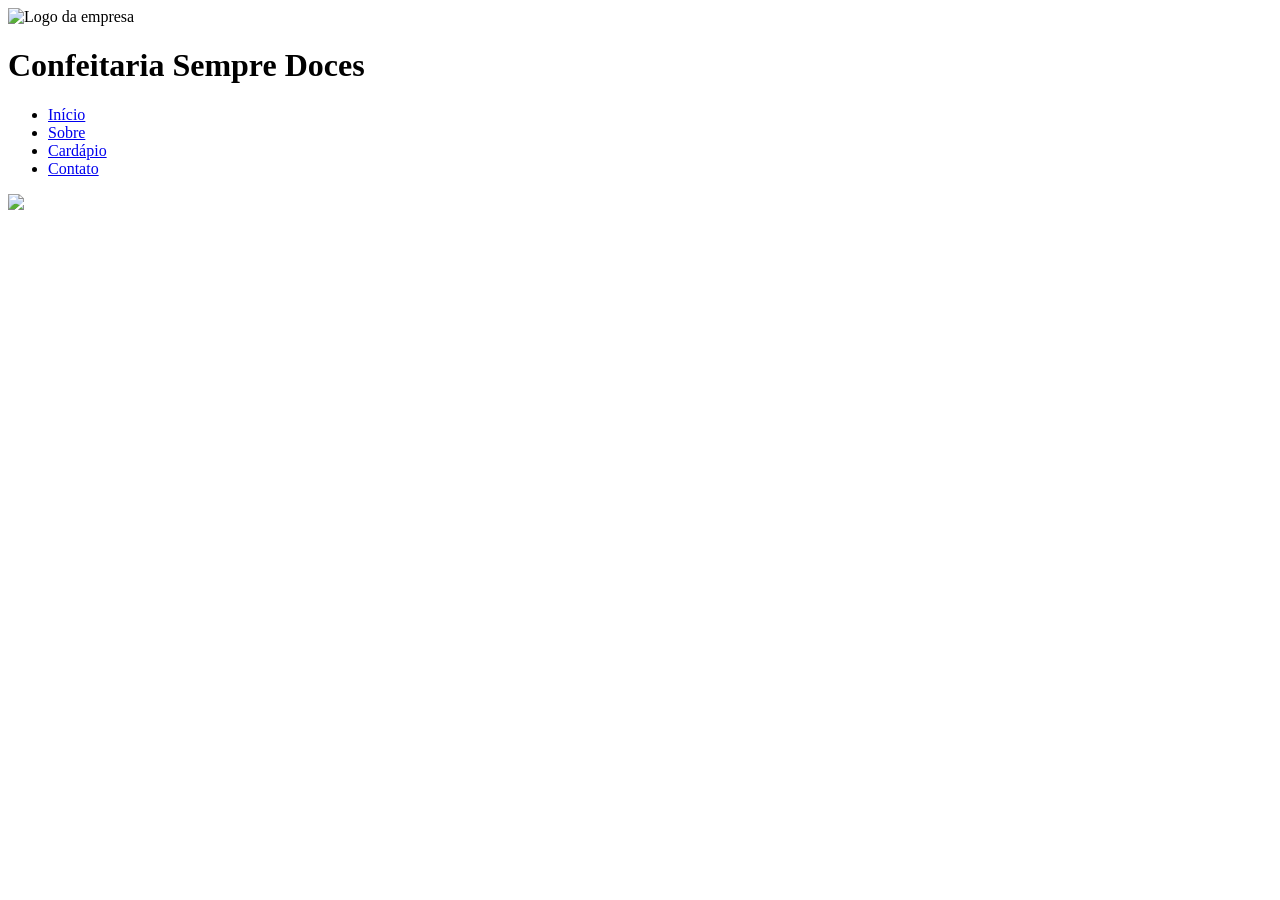
==== index.html @ 382fba05 "docinhos yummy yummy" ====
<!DOCTYPE html>
<html lang="pt-BR">
<head>
    <meta charset="UTF-8">
    <meta name="viewport" content="width=device-width, initial-scale=1.0">
    <title>Home</title>
    <link rel="stylesheet" href="css/index.css">
</head>
    <link rel="preconnect" href="https://fonts.googleapis.com">
    <link rel="preconnect" href="https://fonts.gstatic.com" crossorigin>
    <link href="https://fonts.googleapis.com/css2?family=Bitcount+Prop+Single:wght@100..900&family=Caacupe+One&display=swap" rel="stylesheet">
<body>
   <header>
    <div class="div-logo">
        <img class="logotipo" src="img/img.png" alt="Logo da empresa">
    </div>

    <div class="div-menu">
        <h1>Confeitaria Sempre Doces</h1>

        <ul>
            <li>
                <a href="index.html">Início</a>
            </li>
            <li>
                <a href="pages/sobre.html">Sobre</a>
            </li>
            <li>
                <a href="pages/cardapio.html">Cardápio</a>
            </li>
            <li>
                <a href="pages/contato.html">Contato</a>
            </li>
        </ul>
    </div>
</header>

      <img id="img" class="img-bolo" src="img/shark_cake.jpg"



</body>
<script src="js/index.js"></script>
</html>
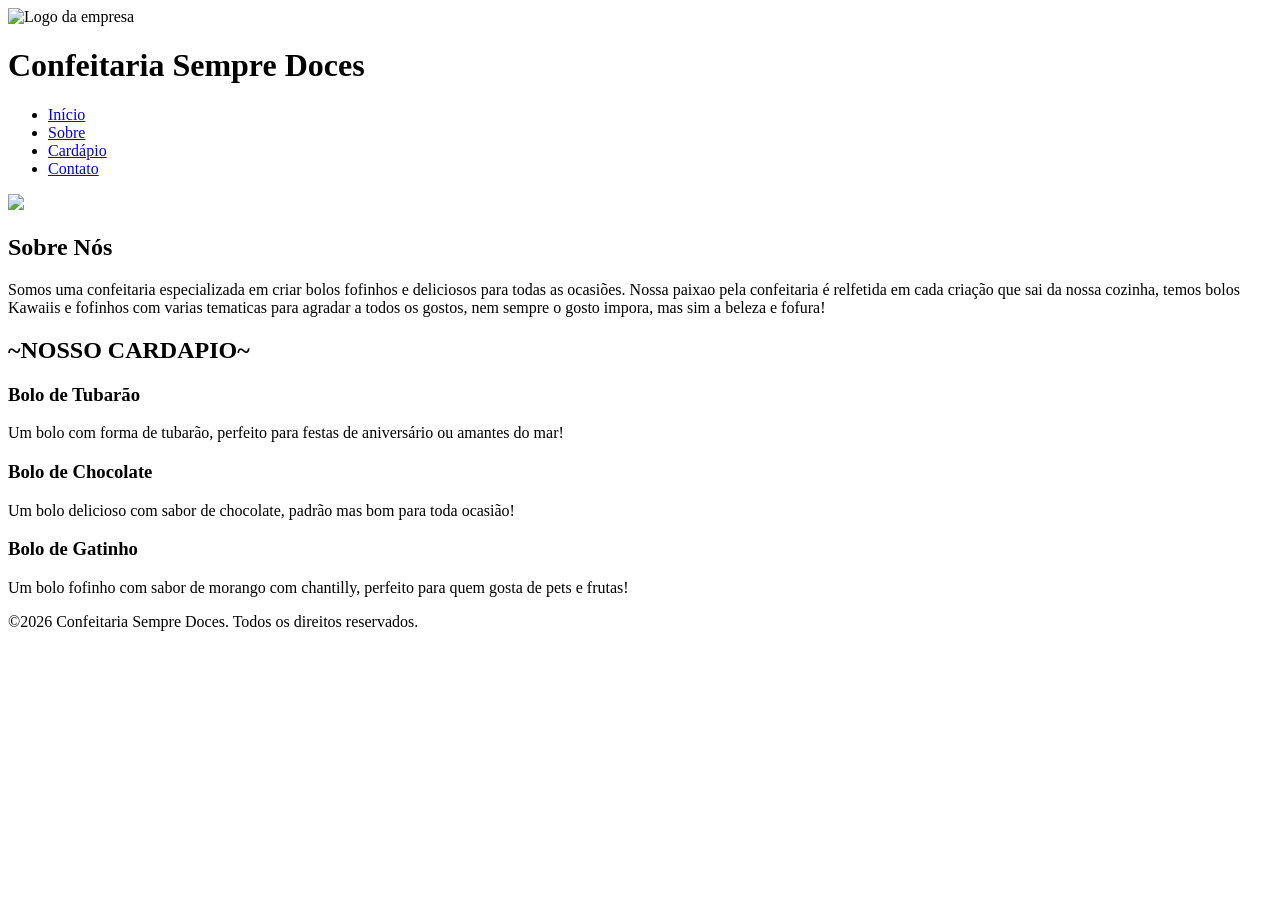
==== commit 8bbe7a36: "Delicious Cakes" ====
--- a/index.html
+++ b/index.html
@@ -37,7 +37,45 @@
 
       <img id="img" class="img-bolo" src="img/shark_cake.jpg"
 
+      <section class="sobre">
+        <h2>Sobre Nós</h2>
+            <p>
+                Somos uma confeitaria especializada em criar
+                bolos fofinhos e deliciosos para todas as ocasiões.
+                Nossa paixao pela confeitaria é relfetida em cada criação
+                que sai da nossa cozinha, temos bolos Kawaiis e fofinhos com varias tematicas
+                para agradar a todos os gostos, nem sempre o gosto impora, mas sim a beleza e fofura!
+            </p>
+      </section>
 
+
+      <section class="sobre">
+        <h2>~NOSSO CARDAPIO~</h2>
+
+        <div class="meu-cardapio-itens">
+
+        </div>
+
+
+        <div class="menu-cardapio-item">
+             <h3>Bolo de Tubarão</h3>
+             <p>Um bolo com forma de tubarão, perfeito para festas de aniversário ou amantes do mar!</p>
+        </div>
+
+        <div class="menu-cardapio-item">
+            <h3>Bolo de Chocolate</h3>
+            <p>Um bolo delicioso com sabor de chocolate, padrão mas bom para toda ocasião!</p>
+        </div>
+
+        <div class="menu-cardapio-item">
+            <h3>Bolo de Gatinho</h3>
+            <p>Um bolo fofinho com sabor de morango com chantilly, perfeito para quem gosta de pets e frutas!</p>
+        </div>
+      </section>
+
+      <footer>
+        <p>©2026 Confeitaria Sempre Doces. Todos os direitos reservados.</p>
+      </footer>
 
 </body>
 <script src="js/index.js"></script>
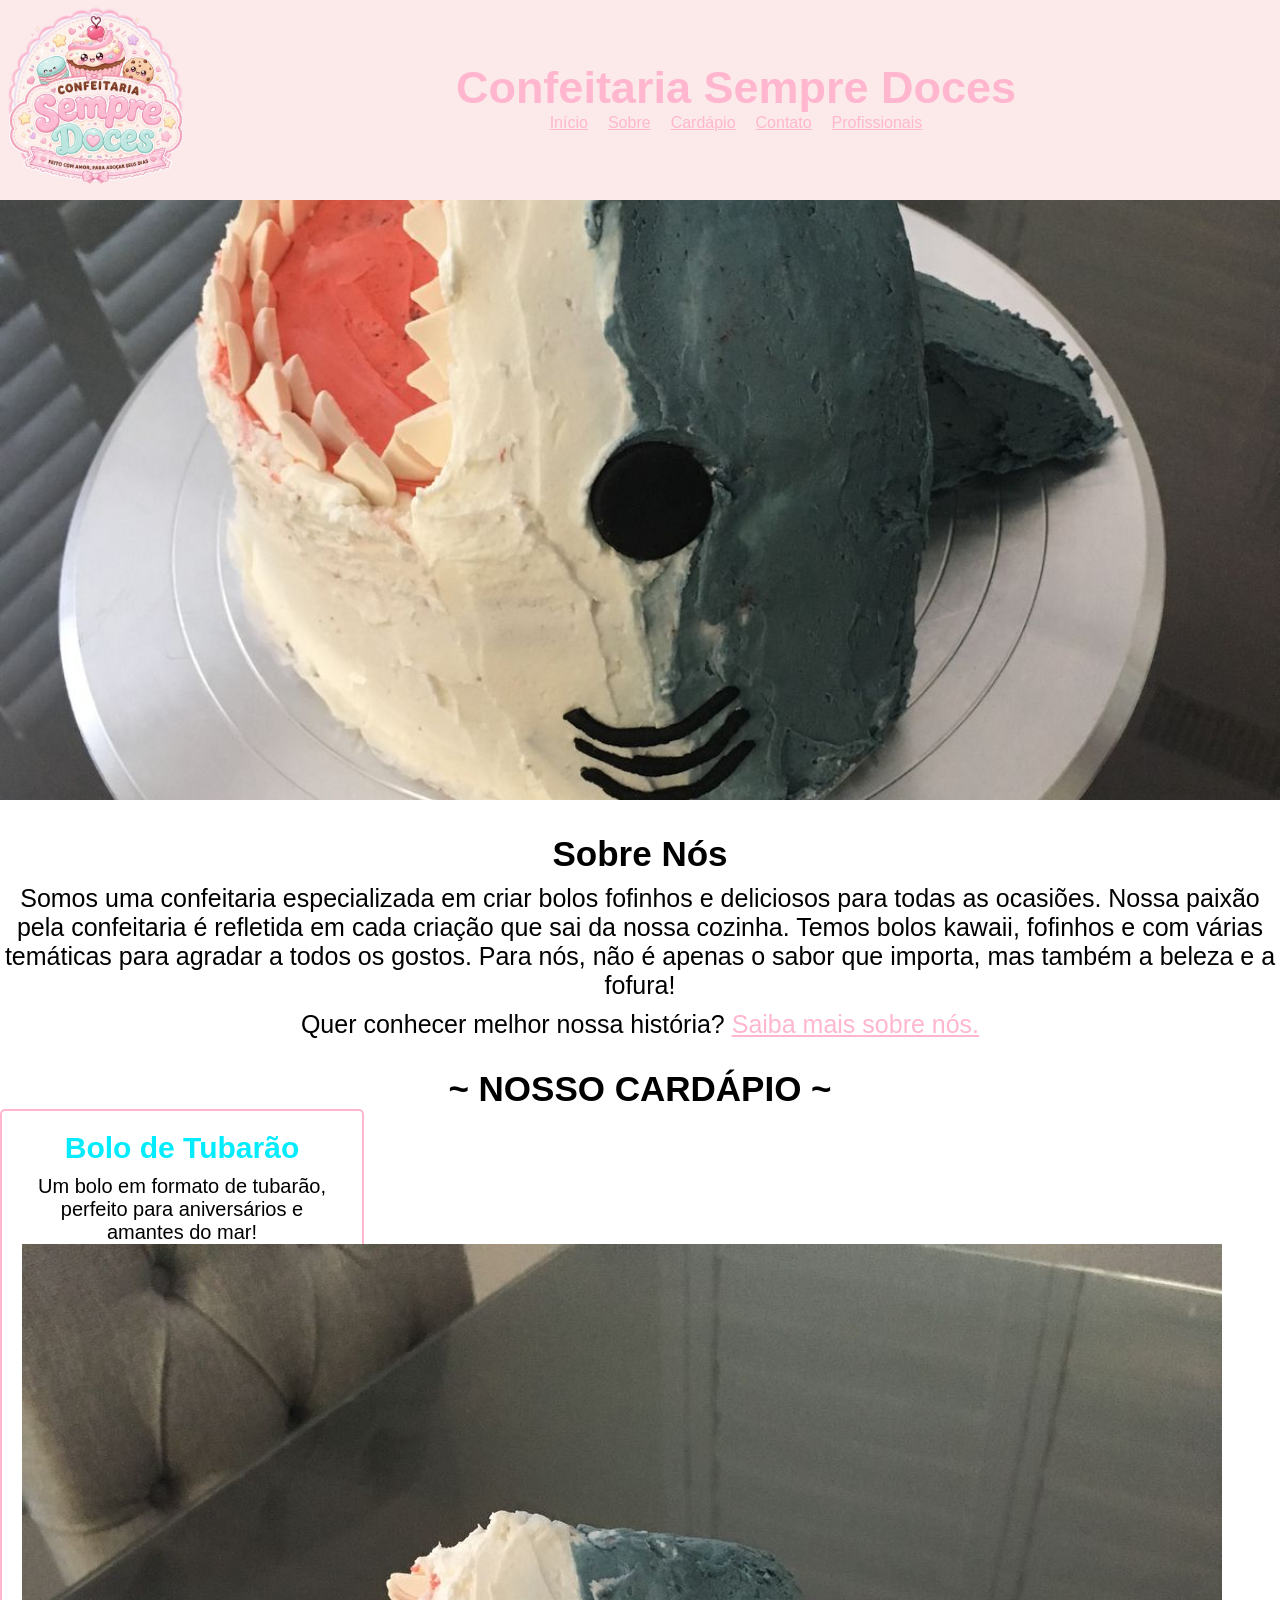
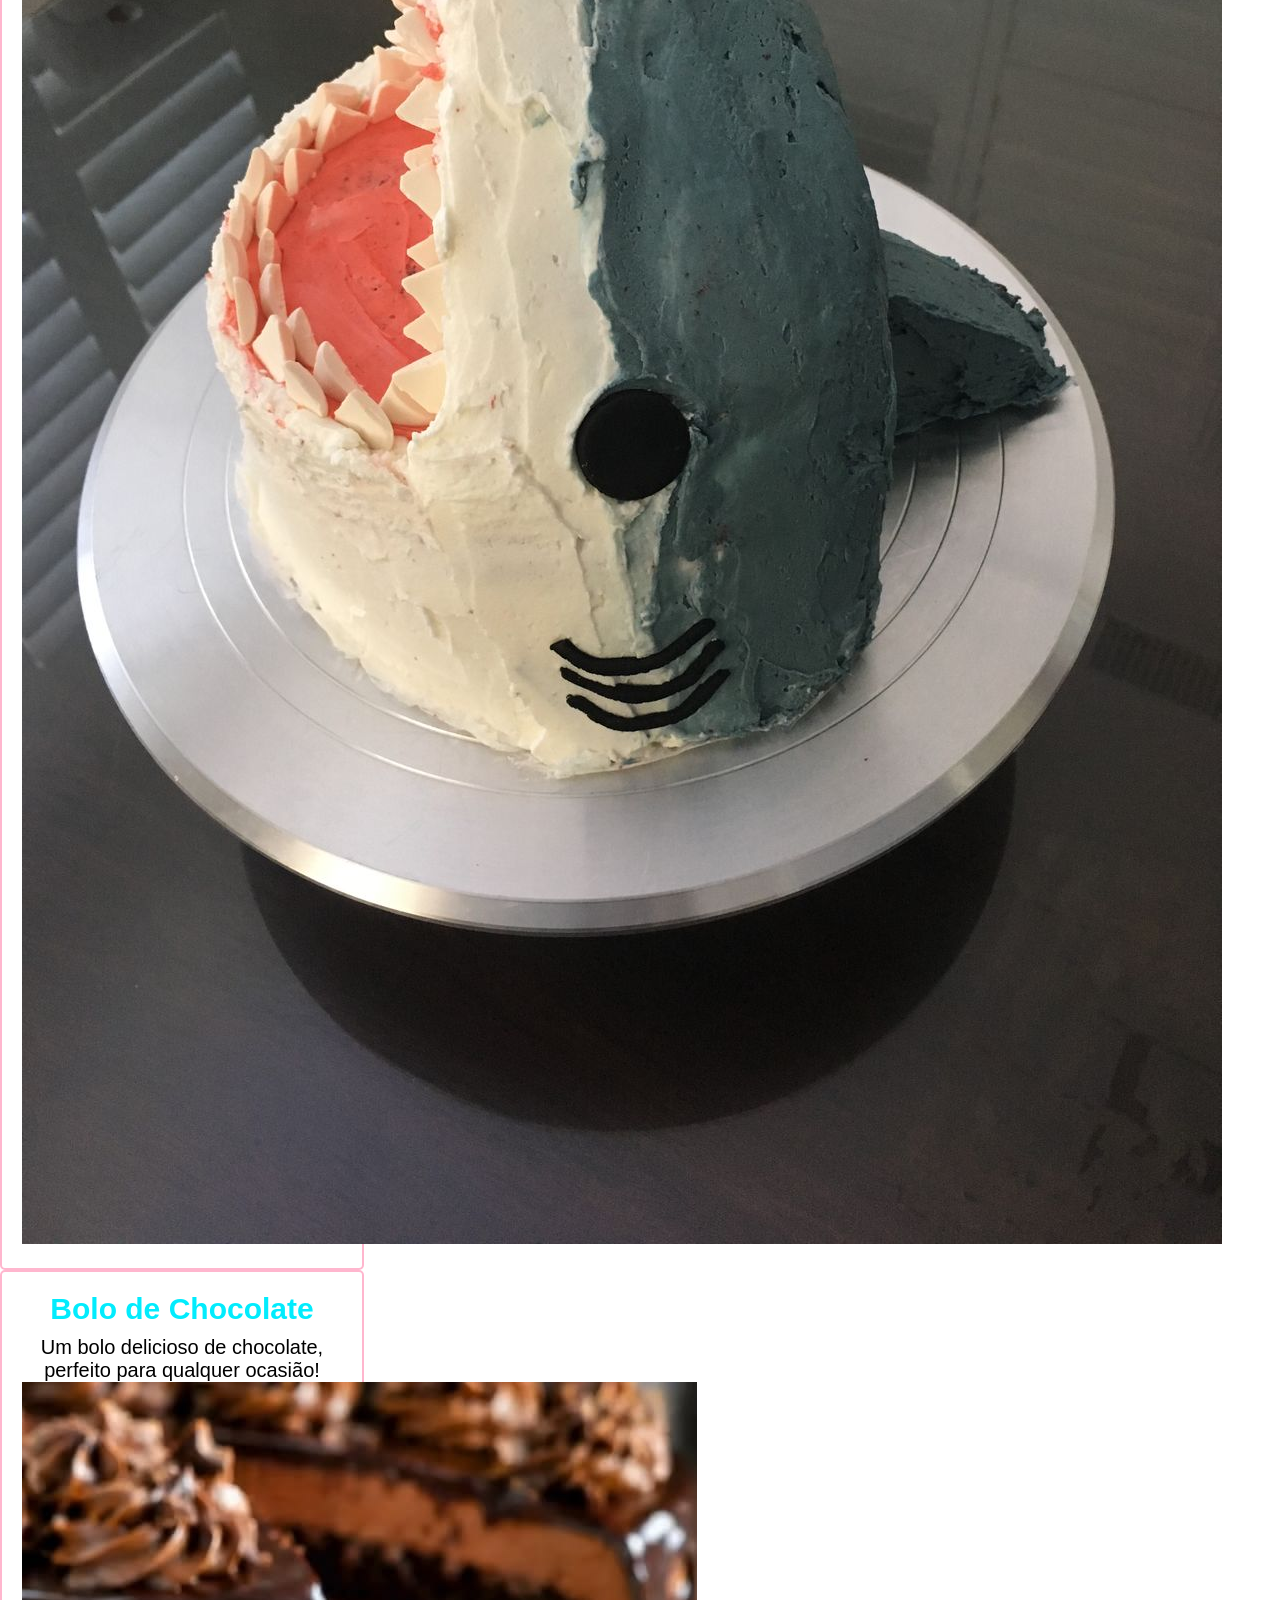
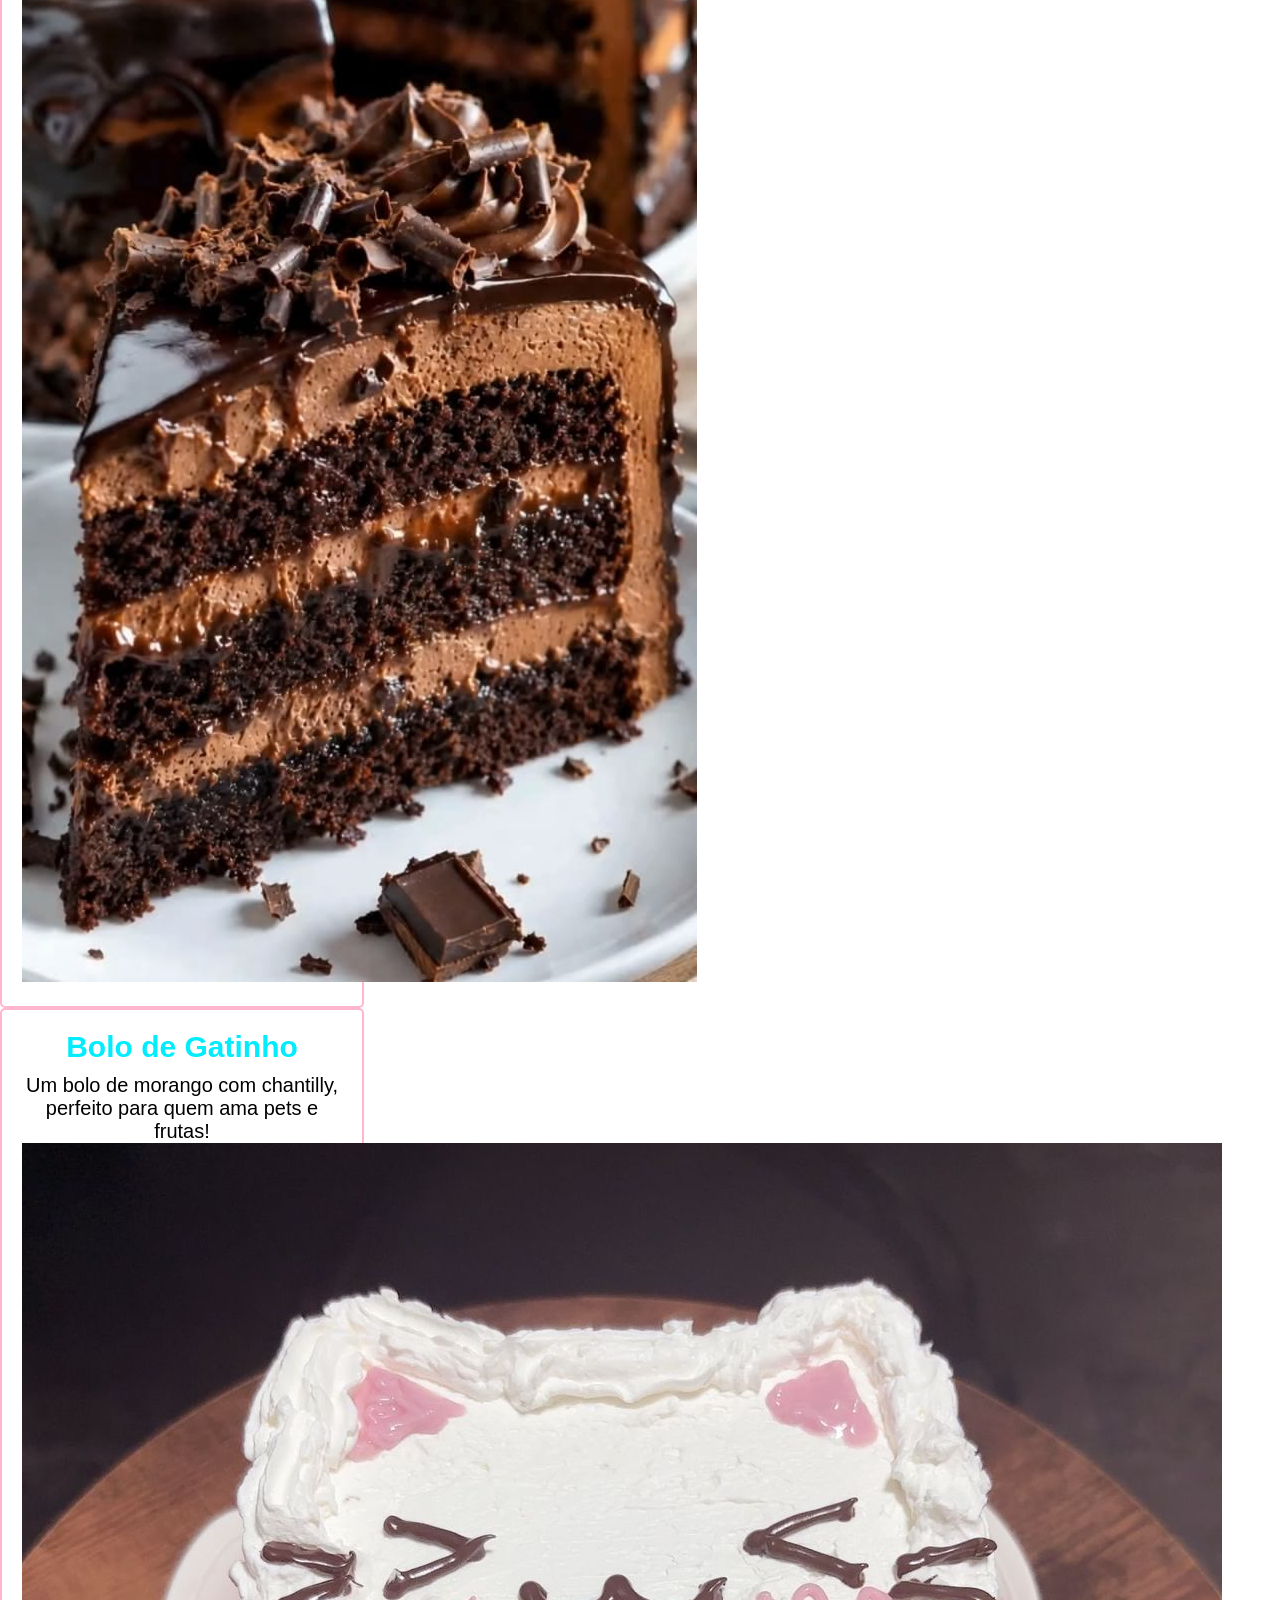
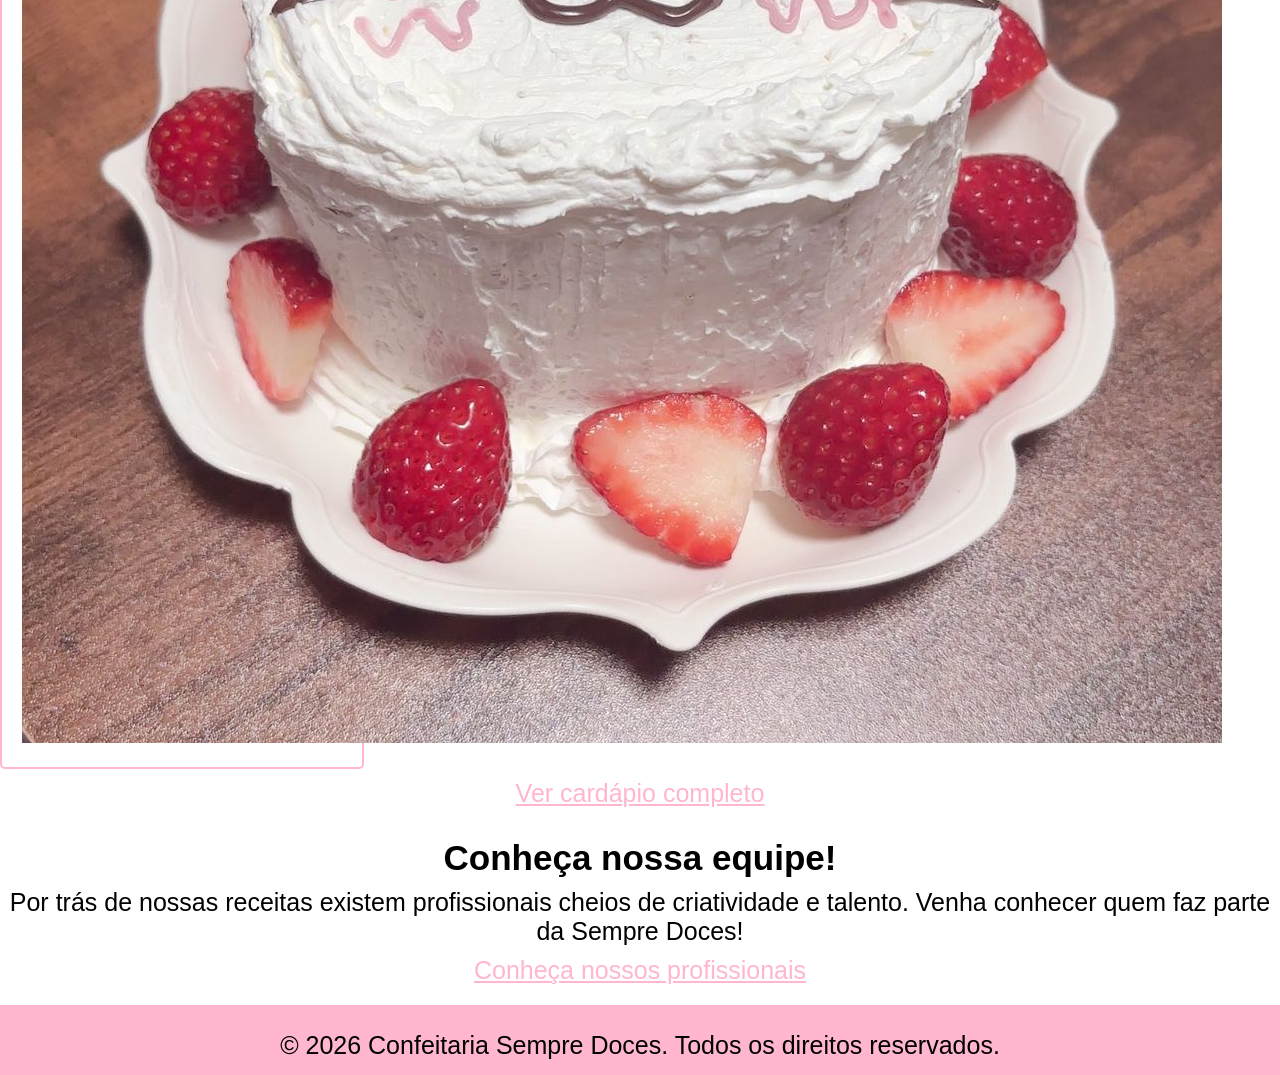
==== commit 2c5aac00: "fim da confeitaria" ====
--- a/index.html
+++ b/index.html
@@ -1,82 +1,200 @@
+
 <!DOCTYPE html>
 <html lang="pt-BR">
+
 <head>
     <meta charset="UTF-8">
     <meta name="viewport" content="width=device-width, initial-scale=1.0">
-    <title>Home</title>
+
+    <meta
+        name="description"
+        content="Conheça a Confeitaria Sempre Doces, nossos bolos criativos e nossas delícias especiais.">
+
+    <title>Início | Confeitaria Sempre Doces</title>
+
     <link rel="stylesheet" href="css/index.css">
-</head>
+
     <link rel="preconnect" href="https://fonts.googleapis.com">
     <link rel="preconnect" href="https://fonts.gstatic.com" crossorigin>
-    <link href="https://fonts.googleapis.com/css2?family=Bitcount+Prop+Single:wght@100..900&family=Caacupe+One&display=swap" rel="stylesheet">
+
+    <link
+        href="https://fonts.googleapis.com/css2?family=Bitcount+Prop+Single:wght@100..900&family=Caacupe+One&display=swap"
+        rel="stylesheet">
+</head>
+
 <body>
-   <header>
-    <div class="div-logo">
-        <img class="logotipo" src="img/img.png" alt="Logo da empresa">
-    </div>
-
-    <div class="div-menu">
-        <h1>Confeitaria Sempre Doces</h1>
-
-        <ul>
-            <li>
-                <a href="index.html">Início</a>
-            </li>
-            <li>
-                <a href="pages/sobre.html">Sobre</a>
-            </li>
-            <li>
-                <a href="pages/cardapio.html">Cardápio</a>
-            </li>
-            <li>
-                <a href="pages/contato.html">Contato</a>
-            </li>
-        </ul>
-    </div>
-</header>
-
-      <img id="img" class="img-bolo" src="img/shark_cake.jpg"
-
-      <section class="sobre">
-        <h2>Sobre Nós</h2>
-            <p>
-                Somos uma confeitaria especializada em criar
-                bolos fofinhos e deliciosos para todas as ocasiões.
-                Nossa paixao pela confeitaria é relfetida em cada criação
-                que sai da nossa cozinha, temos bolos Kawaiis e fofinhos com varias tematicas
-                para agradar a todos os gostos, nem sempre o gosto impora, mas sim a beleza e fofura!
-            </p>
-      </section>
-
-
-      <section class="sobre">
-        <h2>~NOSSO CARDAPIO~</h2>
-
-        <div class="meu-cardapio-itens">
-
+
+    <!-- CABEÇALHO -->
+    <header>
+
+        <div class="div-logo">
+            <a href="index.html" aria-label="Página inicial">
+                <img
+                    class="logotipo"
+                    src="img/img.png"
+                    alt="Logo da Confeitaria Sempre Doces">
+            </a>
         </div>
 
-
-        <div class="menu-cardapio-item">
-             <h3>Bolo de Tubarão</h3>
-             <p>Um bolo com forma de tubarão, perfeito para festas de aniversário ou amantes do mar!</p>
+        <div class="div-menu">
+
+            <h1>Confeitaria Sempre Doces</h1>
+
+            <nav aria-label="Navegação principal">
+                <ul>
+                    <li>
+                        <a href="index.html" aria-current="page">Início</a>
+                    </li>
+                    <li>
+                        <a href="pages/sobre.html">Sobre</a>
+                    </li>
+                    <li>
+                        <a href="pages/cardapio.html">Cardápio</a>
+                    </li>
+                    <li>
+                        <a href="pages/contato.html">Contato</a>
+                    </li>
+                    <li>
+                        <a href="pages/profissionais.html">Profissionais</a>
+                    </li>
+                </ul>
+            </nav>
+
         </div>
-
-        <div class="menu-cardapio-item">
-            <h3>Bolo de Chocolate</h3>
-            <p>Um bolo delicioso com sabor de chocolate, padrão mas bom para toda ocasião!</p>
-        </div>
-
-        <div class="menu-cardapio-item">
-            <h3>Bolo de Gatinho</h3>
-            <p>Um bolo fofinho com sabor de morango com chantilly, perfeito para quem gosta de pets e frutas!</p>
-        </div>
-      </section>
-
-      <footer>
-        <p>©2026 Confeitaria Sempre Doces. Todos os direitos reservados.</p>
-      </footer>
+    </header>
+
+    <main>
+
+        <!-- IMAGEM PRINCIPAL -->
+        <img
+            id="img"
+            class="img-bolo"
+            src="img/shark_cake.jpg"
+            alt="Bolo decorado em formato de tubarão">
+
+        <!-- SOBRE A CONFEITARIA -->
+        <section class="sobre">
+
+            <h2>Sobre Nós</h2>
+
+            <p>
+                Somos uma confeitaria especializada em criar bolos
+                fofinhos e deliciosos para todas as ocasiões.
+                Nossa paixão pela confeitaria é refletida em cada
+                criação que sai da nossa cozinha.
+
+                Temos bolos kawaii, fofinhos e com várias temáticas
+                para agradar a todos os gostos. Para nós, não é apenas
+                o sabor que importa, mas também a beleza e a fofura!
+            </p>
+
+            <p>
+                Quer conhecer melhor nossa história?
+                <a href="pages/sobre.html">
+                    Saiba mais sobre nós.
+                </a>
+            </p>
+
+        </section>
+
+        <!-- RESUMO DO CARDÁPIO -->
+        <section class="sobre">
+
+            <h2>~ NOSSO CARDÁPIO ~</h2>
+
+            <div class="meu-cardapio-itens">
+
+                <article class="menu-cardapio-item">
+
+                    <h3>Bolo de Tubarão</h3>
+
+                    <p>
+                        Um bolo em formato de tubarão, perfeito
+                        para aniversários e amantes do mar!
+                    </p>
+
+                    <img
+                        class="img-cardapio"
+                        src="img/shark_cake.jpg"
+                        alt="Bolo de tubarão"
+                        loading="lazy">
+
+                </article>
+
+                <article class="menu-cardapio-item">
+
+                    <h3>Bolo de Chocolate</h3>
+
+                    <p>
+                        Um bolo delicioso de chocolate,
+                        perfeito para qualquer ocasião!
+                    </p>
+
+                    <img
+                        class="img-cardapio"
+                        src="img/chocolate_cake.jpg"
+                        alt="Bolo de chocolate"
+                        loading="lazy">
+
+                </article>
+
+                <article class="menu-cardapio-item">
+
+                    <h3>Bolo de Gatinho</h3>
+
+                    <p>
+                        Um bolo de morango com chantilly,
+                        perfeito para quem ama pets e frutas!
+                    </p>
+
+                    <img
+                        class="img-cardapio"
+                        src="img/cat_cake.jpg"
+                        alt="Bolo decorado de gatinho"
+                        loading="lazy">
+
+                </article>
+
+            </div>
+
+            <p>
+                <a href="pages/cardapio.html">
+                    Ver cardápio completo
+                </a>
+            </p>
+
+        </section>
+
+        <!-- CHAMADA PARA A EQUIPE -->
+        <section class="sobre">
+
+            <h2>Conheça nossa equipe!</h2>
+
+            <p>
+                Por trás de nossas receitas existem profissionais
+                cheios de criatividade e talento.
+                Venha conhecer quem faz parte da Sempre Doces!
+            </p>
+
+            <p>
+                <a href="pages/profissionais.html">
+                    Conheça nossos profissionais
+                </a>
+            </p>
+
+        </section>
+
+    </main>
+
+    <!-- RODAPÉ -->
+    <footer>
+        <p>
+            © 2026 Confeitaria Sempre Doces.
+            Todos os direitos reservados.
+        </p>
+    </footer>
+
+    <script src="js/index.js"></script>
 
 </body>
-<script src="js/index.js"></script>
-</html>+</html>
--- a/css/index.css
+++ b/css/index.css
@@ -0,0 +1,124 @@
+* {
+    margin: 0;
+    padding: 0;
+    font-family: "Caacupe One", sans-serif;
+}
+
+
+header {
+    height: 200px;
+    display: flex;
+    background-color: #FCEAEA;
+}
+
+.div-logo {
+    width: 15%;
+    height: 194px;
+
+    display: flex;
+    align-items: center;
+    justify-content: center;
+}
+
+.div-menu {
+    width: 85%;
+    height: 194px;
+    text-align: center;
+    display: flex;
+    align-items: center;
+    flex-direction: column;
+    justify-content: center;
+}
+
+.logotipo {
+    width: 180px !important;
+    height: 180px !important;
+    object-fit: contain;
+}
+
+ul {
+    list-style-type: none;
+    display: flex;
+    gap: 20px;
+    justify-content: center;
+}
+
+h1 {
+    color: #ffb6ce;
+    font-size: 45px;
+}
+
+ul li {
+    color: #ffb6ce
+}
+
+a {
+  box-shadow: inset 0 0 0 0 #ffb6ce;
+  color: #ffb6ce;
+  margin: 0 -.25rem;
+  padding: 0 .25rem;
+  transition: color .3s ease-in-out, box-shadow .3s ease-in-out;
+}
+
+a:hover {
+  box-shadow: inset 100px 0 0 0 #02ecfd;
+  color: white;
+}
+
+.img-bolo {
+    height: 600px;
+    width: 100%;
+    object-fit: cover;
+}
+
+.sobre {
+    text-align: center;
+    margin-top: 10px;
+}
+
+h2 {
+    font-size: 35px;
+    text-align: center;
+    margin-top: 30px;
+}
+
+p {
+    font-size: 25px;
+    margin-top: 10px;
+}
+
+.menu-cardapio-itens {
+    display: flex;
+    justify-content: space-around;
+    margin-top: 20px;
+
+}
+
+.menu-cardapio-item {
+    border: 2px solid #ffb6ce;
+    border-radius: 5px;
+    width: 25%;
+    padding: 20px;
+}
+
+h3 {
+    font-size: 30px;
+    color: #02ecfd;
+    font-weight: bold;
+}
+
+.menu-cardapio-item p {
+    font-size: 20px;
+}
+
+footer {
+    background-color: #ffb6ce;
+    height: 70px;
+    margin-top: 20px;
+    text-align: center;
+    display: flex;
+    font-size: 20px;
+    justify-content: center;
+    align-items: center;
+}
+
